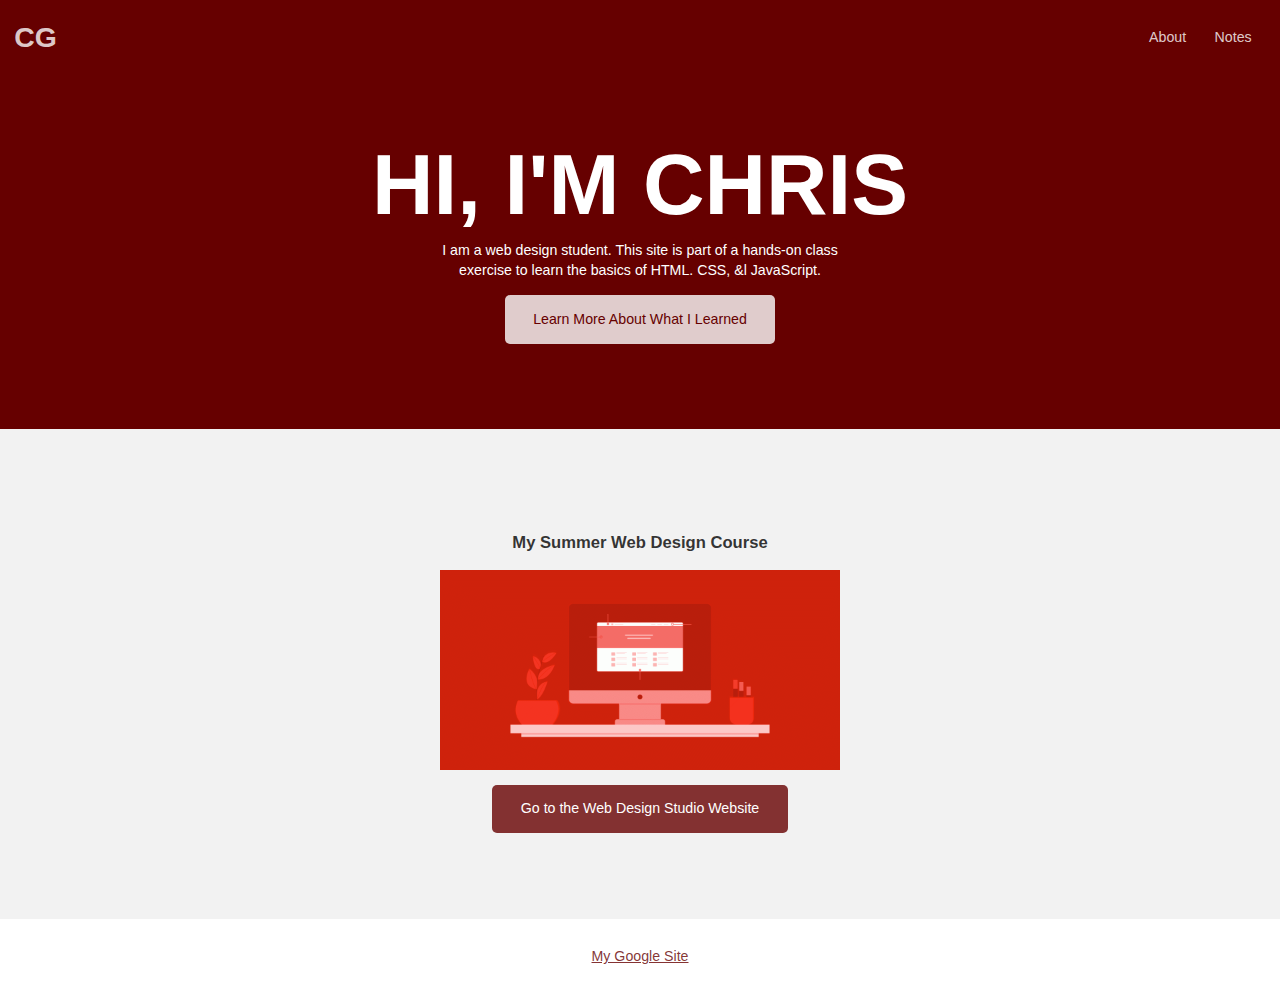
==== index.html @ fa921a34 "added web files" ====
<!doctype html>
<html lang="en">

<head>
    <meta charset="utf-8" />
    <title>Chris G</title>
    <meta name="description"
        content="This is an example student website for Chris G, a fictional web design student." />
    <meta name="viewport" content="width=device-width, initial-scale=1" />
    <meta http-equiv="X-UA-Compatible" content="ie=edge" />
    <link href="css/style.css" rel="stylesheet" type="text/css" />
</head>

<body class="page-home">
    <header>
        <div class="site-id">
            <h1><a href="index.html">CG</a></h1>
        </div>
        <nav class="site-nav">
            <ul>
                <li><a href="about.html">About</a></li>
                <li><a href="notes.html">Notes</a></li>
            </ul>
        </nav>
    </header>
    <main>
        <section class="hero">
            <h2>Hi, I'm Chris</h2>
            <p>I am a web design student. This site is part of a hands-on class exercise to learn the basics of HTML. CSS, &ampl JavaScript.</p>
            <a href="about.html" class="button dark">Learn More About What I Learned</a>
        </section>
        <section class="courses">
            <h3>My Summer Web Design Course</h3>
            <ul>
                <li><a href="https://creativemedia.space/web-design-studio/"><img src="images/webdesignstudio-4x2-featured.gif" alt="Web Design Studio class illustrated thumb image of a website displayed on a computer monitor on a desk."></a>
                    <a href="https://creativemedia.space/web-design-studio/" class="button">Go to the Web Design Studio Website</a>
                </li>
            </ul>
        </section>
    </main>

    <footer>
        <nav class="social-nav">
            <ul>
                <li><a href="https://sites.google.com/iolani.org/webdesignstudio-jddesigns/home">My Google Site</a></li>
            </ul>
        </nav>
    </footer>
</body>

</html>
---- css/style.css ----
/* GLOBAL RESET */
* { box-sizing: border-box; }
body { margin: 0; }

/* GLOBAL COLORS */
body { color: rgba(0, 0, 0, 0.8); }
a { color: rgba(102, 0, 0, .8); }
a:hover { color: rgba(102, 0, 0, 1); }

/* GLOBAL TYPOGRAPHY */ 
body {
  font-family: Helvetica, Arial, sans-serif;
  font-size: 88.75%; /* 14px */
  line-height: 1.4;
}

/* RESPONSIVE IMAGES */
img {
    max-width: 100%;
    height: auto;
}

/* BUTTONS */
.button {
    display: inline-block;
    padding: 1em 2em;
    text-decoration: none;
    background-color: rgba(102, 0, 0, .8);;
    color: white;
    border-radius: 5px;
}
.button:hover {
    background-color: rgba(102, 0, 0, 1);
    color: white;
}
.button.dark {
    color: rgba(102, 0, 0, 1);
    background-color: rgba(255, 255, 255,.8);
}
.button.dark:hover {
    background-color: rgba(255, 255, 255,1);
}

/* SITE STRUCTURE */

header {
    background-color: rgba(102, 0, 0, 1);
    color: rgba(0, 0, 0, 0.8); 
    padding: 1em;
    display: grid;
    grid-template-columns: 1fr 1fr;
    align-items: center;
}

header a {
    color: rgba(255, 255, 255, 0.8);
    text-decoration: none;
}

header a:hover {
    color: rgba(255, 255, 255, 1);
}


/* SITE ID */
.site-id h1 {
    margin: 0;
}

/* SITE NAV */
.site-nav ul {
    display: flex;
    justify-content: flex-end;
    margin: 0;
    padding: 0;
    list-style: none;
}

.site-nav  a {
    display: block;
    padding: 1em;
}

/* MAIN */
main {
    background: rgba(0,0,0,.05);
}

/* HERO SECTION */
.hero {
    background-color: rgba(102, 0, 0, 1);
    text-align: center;
    color: white;
    padding: 6em 1em;
}

.hero h2 {
    font-size: 6em;
    line-height: 1;
    text-transform: uppercase;
    margin: 0 auto;
}

.hero p {
    max-width: 30em;
    margin: 1em auto;
}

/* COURSES SECTION */
.courses {
    padding: 6em 1em;
    display: grid;
    justify-content: center;
    text-align: center;
}

.courses ul {
    max-width: 400px;
    margin: 0 auto;
    padding: 0;
    list-style: none;
}

.courses img{
    display: block;
    margin-bottom: 1em;
}

/* FOOTER */
footer {
    border-top: 1px solid rgba(0,0,0,.05);
    padding: 1em;
}

/* SOCIAL NAV */
.social-nav ul {
    margin: 0;
    padding: 0;
    display: flex;
    justify-content: center;
    list-style: none;
}

.social-nav  a {
    display: block;
    padding: 1em;
}

/* LAYOUT */
.container {
    max-width: 1000px;
    margin: 0 auto;
}

section {
    padding: 3em 1em;
}

/* SIDEBAR/ASIDE */
aside {
    padding: 2em 0;
  }
  
@media (min-width: 768px) {
    .two-col-sidebar {
        display: grid;
        grid-template-columns: 20em auto;
    }
    .two-col-sidebar aside {
        border-right: 1px solid rgba(0, 0, 0, 0.1);
        margin: 0 3em 2em 0;
        padding: .3em 2em 0 0;
    }
}

/* HOME PAGE */

.page-home header {
    background-color: transparent;
    position: absolute;
    width: 100%;
}

.page-home .hero {
    /* background-image:url('../images/greenleaves.jpg'); */
    padding-top: 10em;
}


/* SUB PAGES */
.page-sub .hero {
    background-color:rgba(0, 0, 0, 0.1);
    color: rgba(0, 0, 0, 0.8);
}

/* COURSE PAGES WITH MULTIPLE PROJECT LISTS */
.coursework {
    padding: 3em 1em;
    display: flex;
    justify-content: center;
    flex-wrap: wrap;
}

.coursework-subsection {
    margin: 2em;
}

/* CODE BLOCKS */

pre code {
    width: 100%;
    display: block;
    border: 1px solid #ddd;
    background-color: #fff;
    padding: 1em 3em;
    margin-bottom: 1em;
    line-height: 1.5;
  }

.markup-box {
    border: 1px solid #ddd;
    border-radius: 5px;
    background-color: #fff;
    padding: 1em 3em;
    margin-bottom: 1em;
}

/* DEFINITION LISTS */
dt {
    font-weight: bold;
    margin-top: 1em;
}
dd {
    margin: 0;
}

/* FOR DEV PURPOSES */
/* body * {
    background-color: rgba(0,0,0,.05) !important;
    border: 1px solid rgba(0,0,0,.1) !important;
    color: rgba(0,0,0,.5) !important;
} */
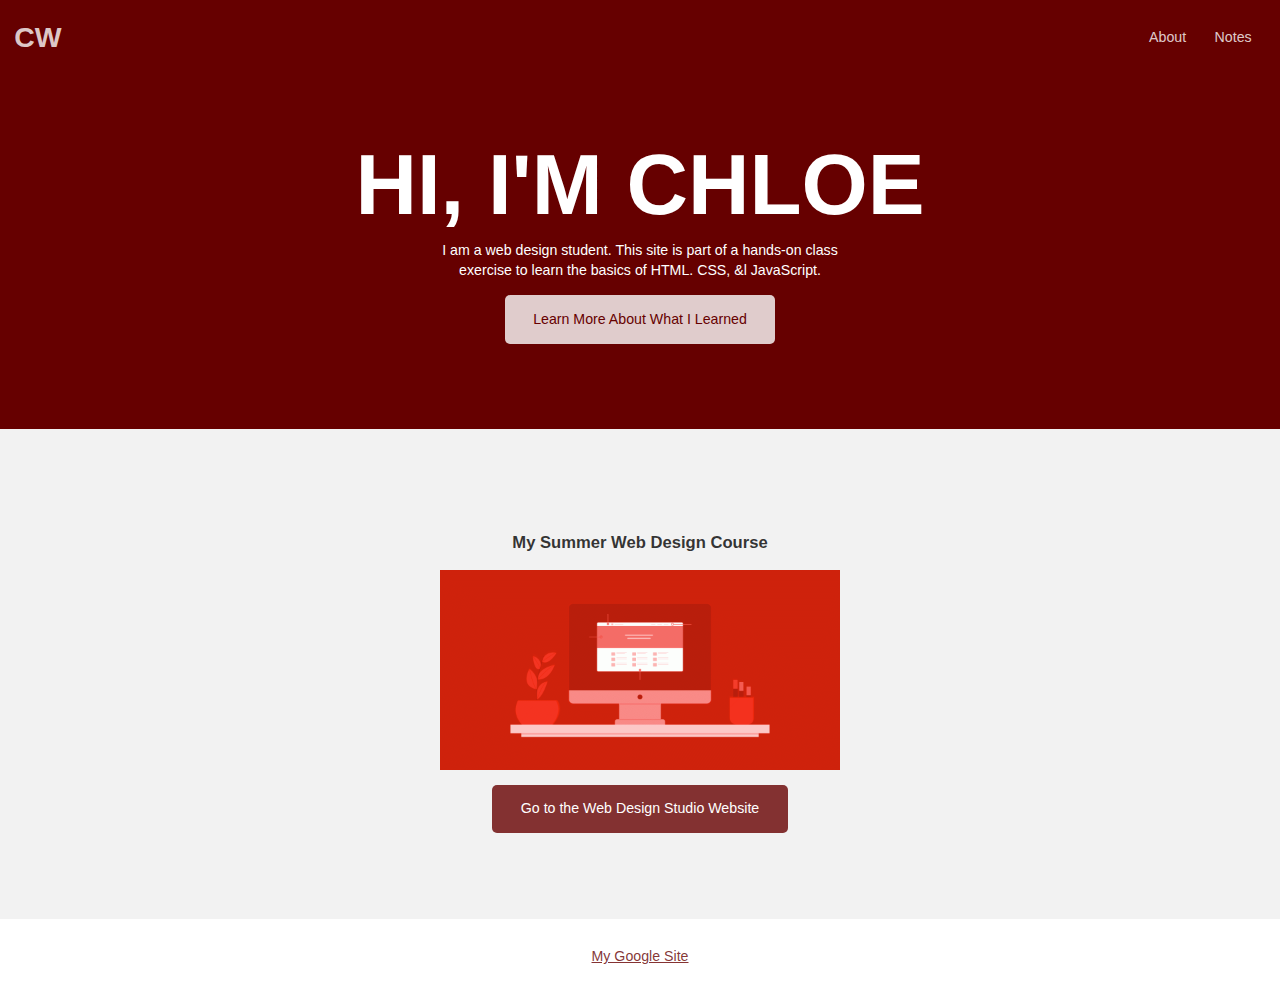
==== commit 6845cb7e: "updated content" ====
--- a/index.html
+++ b/index.html
@@ -3,9 +3,9 @@
 
 <head>
     <meta charset="utf-8" />
-    <title>Chris G</title>
+    <title>Chloe W</title>
     <meta name="description"
-        content="This is an example student website for Chris G, a fictional web design student." />
+        content="This is an example student website for Chloe W, a fictional web design student." />
     <meta name="viewport" content="width=device-width, initial-scale=1" />
     <meta http-equiv="X-UA-Compatible" content="ie=edge" />
     <link href="css/style.css" rel="stylesheet" type="text/css" />
@@ -14,7 +14,7 @@
 <body class="page-home">
     <header>
         <div class="site-id">
-            <h1><a href="index.html">CG</a></h1>
+            <h1><a href="index.html">CW</a></h1>
         </div>
         <nav class="site-nav">
             <ul>
@@ -25,7 +25,7 @@
     </header>
     <main>
         <section class="hero">
-            <h2>Hi, I'm Chris</h2>
+            <h2>Hi, I'm Chloe</h2>
             <p>I am a web design student. This site is part of a hands-on class exercise to learn the basics of HTML. CSS, &ampl JavaScript.</p>
             <a href="about.html" class="button dark">Learn More About What I Learned</a>
         </section>
